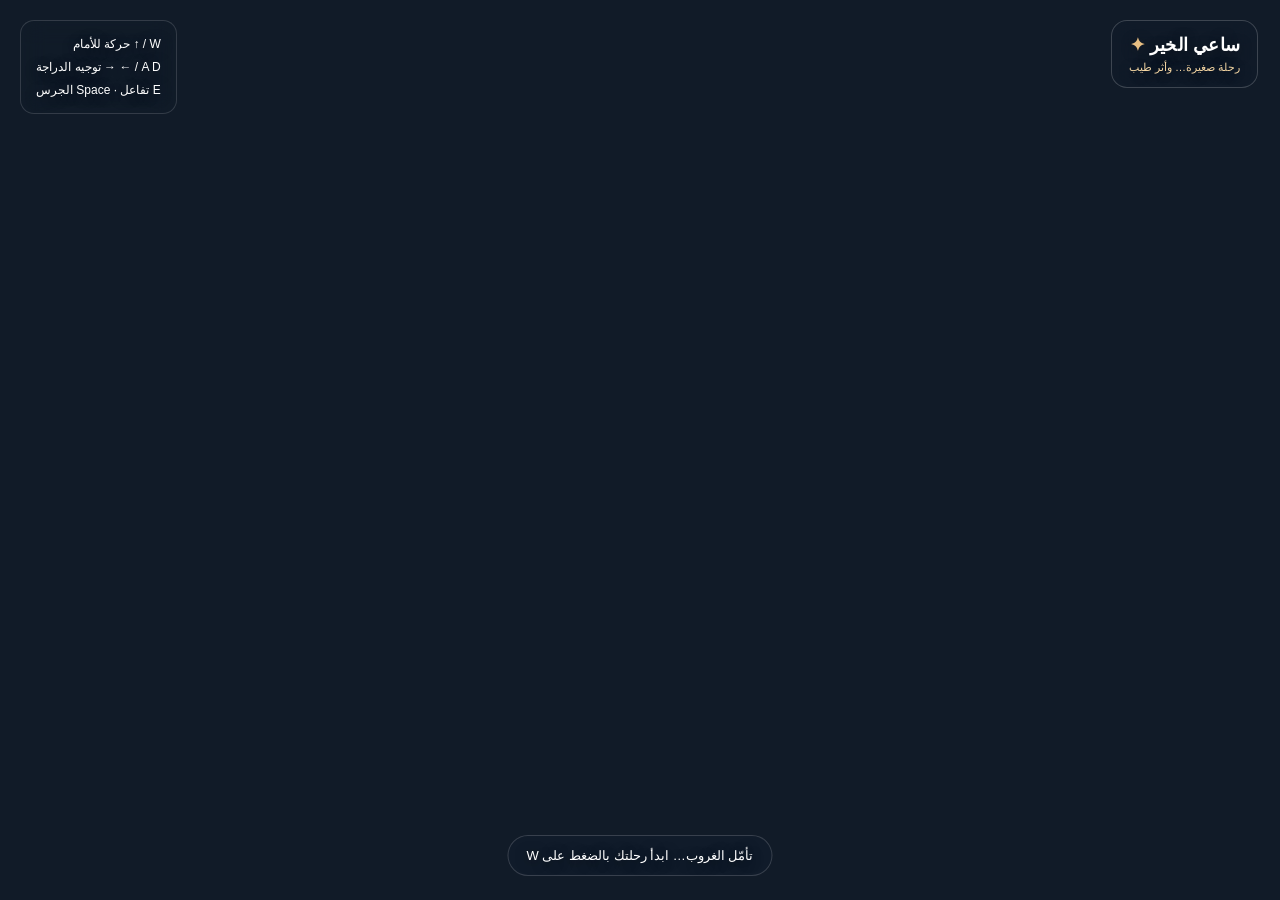
==== cinematic-preview.html @ 16dd8f99 "Add cinematic 3D gameplay prototype" ====
<!doctype html>
<html lang="ar" dir="rtl">
<head>
<meta charset="utf-8"><meta name="viewport" content="width=device-width,initial-scale=1,maximum-scale=1,user-scalable=no">
<title>ساعي الخير — النسخة السينمائية التجريبية</title>
<style>
:root{color-scheme:dark}*{box-sizing:border-box}html,body{margin:0;width:100%;height:100%;overflow:hidden;background:#111b28;font-family:Tahoma,Arial,sans-serif}canvas{display:block}
#hud{position:fixed;inset:0;pointer-events:none;color:#fff;text-shadow:0 2px 12px #1118}
.top{position:absolute;top:20px;right:22px;padding:13px 17px;border:1px solid #ffffff30;border-radius:16px;background:#101c2b75;backdrop-filter:blur(14px)}.brand{font-size:18px;font-weight:700;letter-spacing:.2px}.sub{font-size:11px;color:#f4d6a3;margin-top:5px}
#help{position:absolute;left:20px;top:20px;padding:12px 15px;background:#101c2b70;border:1px solid #ffffff25;border-radius:14px;font-size:12px;line-height:1.9;backdrop-filter:blur(12px)}
#status{position:absolute;bottom:24px;right:50%;transform:translateX(50%);padding:12px 18px;border-radius:999px;background:#111c2bd9;border:1px solid #ffffff2a;font-size:13px;white-space:nowrap;max-width:90vw;text-align:center}
#interact{position:absolute;bottom:83px;right:50%;transform:translateX(50%);pointer-events:auto;border:1px solid #f7d39c80;border-radius:999px;background:#d9a86b;color:#17202a;font-weight:bold;padding:12px 24px;font-size:14px;display:none;cursor:pointer;box-shadow:0 8px 30px #0004}
#touch{position:absolute;bottom:22px;left:20px;display:none;gap:9px;pointer-events:auto;direction:ltr}.touchbtn{width:55px;height:55px;border-radius:50%;border:1px solid #ffffff50;background:#142235a8;color:#fff;font-size:20px;touch-action:none}
#fade{position:absolute;inset:0;background:#111b28;opacity:1;pointer-events:none;animation:reveal 1.5s ease forwards}@keyframes reveal{to{opacity:0}}
@media(max-width:700px){#help{top:auto;bottom:20px;left:12px;font-size:10px;padding:8px 10px}.top{top:12px;right:12px}.brand{font-size:15px}#touch{display:flex;bottom:100px;left:12px}.touchbtn{width:48px;height:48px}#status{bottom:20px;font-size:11px;max-width:65vw;white-space:normal}}
</style></head>
<body>
<div id="hud"><div class="top"><div class="brand">ساعي الخير <span style="color:#e8bf83">✦</span></div><div class="sub">رحلة صغيرة… وأثر طيب</div></div>
<div id="help">W / ↑ حركة للأمام<br>A D / ← → توجيه الدراجة<br>E تفاعل · Space الجرس</div>
<div id="status">تأمّل الغروب… ابدأ رحلتك بالضغط على W</div><button id="interact">اسقِ القطة · E</button>
<div id="touch"><button class="touchbtn" data-key="ArrowLeft">←</button><button class="touchbtn" data-key="ArrowUp">↑</button><button class="touchbtn" data-key="ArrowRight">→</button></div></div><div id="fade"></div>
<script type="module">
import * as THREE from 'https://cdn.jsdelivr.net/npm/three@0.160.0/build/three.module.js';
const scene=new THREE.Scene();scene.background=new THREE.Color(0xefa879);scene.fog=new THREE.FogExp2(0xb98779,.009);
const camera=new THREE.PerspectiveCamera(57,innerWidth/innerHeight,.1,500);camera.position.set(0,4.2,10);
const renderer=new THREE.WebGLRenderer({antialias:true,powerPreference:'high-performance'});renderer.setSize(innerWidth,innerHeight);renderer.setPixelRatio(Math.min(devicePixelRatio,1.8));renderer.shadowMap.enabled=true;renderer.shadowMap.type=THREE.PCFSoftShadowMap;renderer.toneMapping=THREE.ACESFilmicToneMapping;renderer.toneMappingExposure=1.12;renderer.outputColorSpace=THREE.SRGBColorSpace;document.body.appendChild(renderer.domElement);
scene.add(new THREE.HemisphereLight(0xc8ddff,0x745345,2.0));
const sun=new THREE.DirectionalLight(0xffc58c,3.3);sun.position.set(-28,35,-45);sun.castShadow=true;sun.shadow.mapSize.set(2048,2048);sun.shadow.camera.left=-42;sun.shadow.camera.right=42;sun.shadow.camera.top=42;sun.shadow.camera.bottom=-42;sun.shadow.bias=-.0002;scene.add(sun);
const fill=new THREE.DirectionalLight(0x9cb9e8,.65);fill.position.set(20,8,15);scene.add(fill);
const groundMat=new THREE.MeshStandardMaterial({color:0x77795a,roughness:1});
const ground=new THREE.Mesh(new THREE.PlaneGeometry(500,500),groundMat);ground.rotation.x=-Math.PI/2;ground.position.y=-.08;ground.receiveShadow=true;scene.add(ground);
// procedural sky gradient
const skyCanvas=document.createElement('canvas');skyCanvas.width=4;skyCanvas.height=256;const ctx=skyCanvas.getContext('2d');const grad=ctx.createLinearGradient(0,0,0,256);grad.addColorStop(0,'#344e70');grad.addColorStop(.42,'#b97c82');grad.addColorStop(.72,'#f5b17f');grad.addColorStop(1,'#ffe0a3');ctx.fillStyle=grad;ctx.fillRect(0,0,4,256);const skyTex=new THREE.CanvasTexture(skyCanvas);skyTex.colorSpace=THREE.SRGBColorSpace;const sky=new THREE.Mesh(new THREE.SphereGeometry(300,32,18),new THREE.MeshBasicMaterial({map:skyTex,side:THREE.BackSide,depthWrite:false}));scene.add(sky);
const sunDisc=new THREE.Mesh(new THREE.SphereGeometry(5,32,24),new THREE.MeshBasicMaterial({color:0xffd19a}));sunDisc.position.set(-38,20,-105);scene.add(sunDisc);
function mat(color,roughness=.9,metalness=0){return new THREE.MeshStandardMaterial({color,roughness,metalness})}
const roadMat=mat(0x45474a,1),edgeMat=mat(0xb4a18b,1),lineMat=mat(0xe8d4a9,1);
const road=new THREE.Mesh(new THREE.PlaneGeometry(9,500),roadMat);road.rotation.x=-Math.PI/2;road.position.set(0,.005,-180);road.receiveShadow=true;scene.add(road);
for(const x of [-4.65,4.65]){const edge=new THREE.Mesh(new THREE.BoxGeometry(.12,.04,500),edgeMat);edge.position.set(x,.025,-180);scene.add(edge)}
for(let z=50;z>-420;z-=10){const dash=new THREE.Mesh(new THREE.BoxGeometry(.11,.018,4.2),lineMat);dash.position.set(0,.025,z);scene.add(dash)}
// fields with subtle bands
for(let side of [-1,1]){for(let i=0;i<8;i++){const strip=new THREE.Mesh(new THREE.PlaneGeometry(48,500),mat(i%2?0x858361:0x777b57));strip.rotation.x=-Math.PI/2;strip.position.set(side*(29+i*48),-.045,-180);scene.add(strip)}}
// tree models, varied canopy clusters
const trunkMat=mat(0x594032),leafMats=[mat(0x3d5b43),mat(0x506b49),mat(0x68754b),mat(0x786d4d)];
function makeTree(x,z,s){const g=new THREE.Group();const trunk=new THREE.Mesh(new THREE.CylinderGeometry(.12*s,.22*s,2.4*s,7),trunkMat);trunk.position.y=1.2*s;trunk.castShadow=true;g.add(trunk);const count=3+Math.floor(Math.random()*3);for(let i=0;i<count;i++){const r=(.65+Math.random()*.48)*s;const c=new THREE.Mesh(new THREE.IcosahedronGeometry(r,1),leafMats[Math.floor(Math.random()*leafMats.length)]);c.position.set((Math.random()-.5)*.8*s,(2.15+Math.random()*1.15)*s,(Math.random()-.5)*.7*s);c.scale.y=.85+Math.random()*.45;c.castShadow=true;c.receiveShadow=true;g.add(c)}g.position.set(x,0,z);scene.add(g);return g}
for(let z=40;z>-390;z-=8){for(const side of [-1,1]){if(Math.random()>.16)makeTree(side*(7+Math.random()*16),z+(Math.random()-.5)*4,.65+Math.random()*1.05)}}
// small rural homes
function house(x,z,s=1){const g=new THREE.Group();const wall=new THREE.Mesh(new THREE.BoxGeometry(4*s,2.6*s,3.3*s),mat(Math.random()>.5?0xc6ad8c:0xb99c7d));wall.position.y=1.3*s;wall.castShadow=true;wall.receiveShadow=true;g.add(wall);const roof=new THREE.Mesh(new THREE.ConeGeometry(3.1*s,1.7*s,4),mat(0x784e3b));roof.position.y=3.25*s;roof.rotation.y=Math.PI/4;roof.castShadow=true;g.add(roof);const door=new THREE.Mesh(new THREE.BoxGeometry(.7*s,1.45*s,.08*s),mat(0x49372e));door.position.set(.5*s,.72*s,1.69*s);g.add(door);for(const wx of [-1.25,1.25]){const win=new THREE.Mesh(new THREE.BoxGeometry(.6*s,.65*s,.08*s),new THREE.MeshStandardMaterial({color:0xf5c78c,emissive:0x9a5e28,emissiveIntensity:.35}));win.position.set(wx*s,1.55*s,1.69*s);g.add(win)}g.position.set(x,0,z);scene.add(g);return g}
house(-12,-35,1.1);house(15,-70,.85);house(-17,-115,.8);house(14,-155,1.1);house(-13,-205,.9);
// mosque ahead: dome, walls, arched entry hint, minaret
const mosque=new THREE.Group();const mw=new THREE.Mesh(new THREE.BoxGeometry(10,4.2,7),mat(0xd7c8ad));mw.position.y=2.1;mw.castShadow=true;mw.receiveShadow=true;mosque.add(mw);const dome=new THREE.Mesh(new THREE.SphereGeometry(3.2,32,20,0,Math.PI*2,0,Math.PI/2),mat(0x65877d,.55));dome.scale.y=.85;dome.position.set(0,4.2,0);dome.castShadow=true;mosque.add(dome);const minaret=new THREE.Mesh(new THREE.CylinderGeometry(.48,.7,9,12),mat(0xe0d2b8));minaret.position.set(-6,4.5,-1);minaret.castShadow=true;mosque.add(minaret);const cap=new THREE.Mesh(new THREE.ConeGeometry(.7,1.5,12),mat(0x64877d));cap.position.set(-6,9.7,-1);mosque.add(cap);const crescent=new THREE.Mesh(new THREE.TorusGeometry(.42,.07,8,24),new THREE.MeshStandardMaterial({color:0xeacb7d,metalness:.5,roughness:.35}));crescent.position.set(-6,10.5,-1);crescent.rotation.y=Math.PI/2;mosque.add(crescent);const entry=new THREE.Mesh(new THREE.BoxGeometry(1.5,2.4,.12),mat(0x5c5144));entry.position.set(0,1.2,3.56);mosque.add(entry);mosque.position.set(10,0,-245);scene.add(mosque);
// bicycle and rider, oriented forward toward -Z
const bike=new THREE.Group();scene.add(bike);
const metal=mat(0x2e4046,.35,.65),rubber=mat(0x171b1e),skin=mat(0xb9815d),cloth=mat(0x3c6a66),pants=mat(0x303d49),shoe=mat(0x292a2b);
function rod(a,b,r,m,parent){const d=new THREE.Vector3().subVectors(b,a);const mesh=new THREE.Mesh(new THREE.CylinderGeometry(r,r,d.length(),8),m);mesh.position.copy(a).add(b).multiplyScalar(.5);mesh.quaternion.setFromUnitVectors(new THREE.Vector3(0,1,0),d.normalize());mesh.castShadow=true;parent.add(mesh);return mesh}
function wheel(z){const w=new THREE.Group();w.position.set(0,.62,z);const tor=new THREE.Mesh(new THREE.TorusGeometry(.62,.055,10,32),rubber);tor.rotation.y=Math.PI/2;w.add(tor);const hub=new THREE.Mesh(new THREE.CylinderGeometry(.08,.08,.13,12),metal);hub.rotation.z=Math.PI/2;w.add(hub);for(let i=0;i<12;i++){const a=i*Math.PI/6;rod(new THREE.Vector3(-.03,Math.cos(a)*.56,Math.sin(a)*.56),new THREE.Vector3(.03,Math.cos(a)*.56,Math.sin(a)*.56),.012,metal,w)}bike.add(w);return w}
const w1=wheel(-1.08),w2=wheel(1.0);
const pRear=new THREE.Vector3(0,.62,1),pSeat=new THREE.Vector3(0,1.28,.15),pHead=new THREE.Vector3(0,1.18,-.56),pFront=new THREE.Vector3(0,.62,-1.08);
rod(pRear,pSeat,.055,metal,bike);rod(pSeat,pHead,.055,metal,bike);rod(pHead,pFront,.055,metal,bike);rod(pSeat,new THREE.Vector3(0,.62,-.04),.055,metal,bike);rod(new THREE.Vector3(0,.62,-.04),pRear,.055,metal,bike);rod(pSeat,new THREE.Vector3(0,1.38,.27),.045,metal,bike);rod(new THREE.Vector3(0,1.38,.27),new THREE.Vector3(0,1.38,.05),.07,rubber,bike);rod(pHead,new THREE.Vector3(0,1.43,-.64),.05,metal,bike);rod(new THREE.Vector3(0,1.43,-.64),new THREE.Vector3(0,1.43,-.25),.045,rubber,bike);
const torso=new THREE.Mesh(new THREE.CapsuleGeometry(.25,.65,5,10),cloth);torso.position.set(0,2.0,-.05);torso.rotation.x=-.35;torso.castShadow=true;bike.add(torso);const head=new THREE.Mesh(new THREE.SphereGeometry(.22,18,14),skin);head.position.set(0,2.55,-.24);head.castShadow=true;bike.add(head);const cap=new THREE.Mesh(new THREE.SphereGeometry(.235,18,12,0,Math.PI*2,0,Math.PI/2),mat(0x2e494a));cap.position.set(0,2.59,-.25);bike.add(cap);
for(const side of [-1,1]){rod(new THREE.Vector3(side*.13,1.95,-.16),new THREE.Vector3(side*.28,1.48,-.52),.075,cloth,bike);rod(new THREE.Vector3(side*.28,1.48,-.52),new THREE.Vector3(side*.12,1.42,-.65),.045,skin,bike);rod(new THREE.Vector3(side*.13,1.8,.1),new THREE.Vector3(side*.17,1.12,.58),.1,pants,bike);rod(new THREE.Vector3(side*.17,1.12,.58),new THREE.Vector3(side*.16,.8,.85),.08,pants,bike);const shoeMesh=new THREE.Mesh(new THREE.BoxGeometry(.22,.12,.35),shoe);shoeMesh.position.set(side*.16,.7,.9);bike.add(shoeMesh)}
// roadside cat and water bowl
const cat=new THREE.Group();const catFur=mat(0xd0b99a);const catDark=mat(0x5b4c42);const body=new THREE.Mesh(new THREE.SphereGeometry(.32,16,12),catFur);body.scale.set(1,.72,.68);body.position.y=.38;cat.add(body);const catHead=new THREE.Mesh(new THREE.SphereGeometry(.22,16,12),catFur);catHead.position.set(0,.59,-.25);cat.add(catHead);for(const sx of [-1,1]){const ear=new THREE.Mesh(new THREE.ConeGeometry(.09,.2,4),catDark);ear.position.set(sx*.13,.79,-.28);cat.add(ear);const leg=new THREE.Mesh(new THREE.CylinderGeometry(.045,.055,.24,8),catFur);leg.position.set(sx*.18,.16,.1);cat.add(leg)}const tail=new THREE.Mesh(new THREE.TorusGeometry(.22,.045,8,16,Math.PI),catFur);tail.position.set(0,.52,.3);tail.rotation.x=Math.PI/2;cat.add(tail);cat.position.set(5,0,-92);scene.add(cat);
const bowl=new THREE.Mesh(new THREE.CylinderGeometry(.32,.25,.12,24),mat(0x7a9da0,.25));bowl.position.set(4.4,.06,-92);scene.add(bowl);const water=new THREE.Mesh(new THREE.CircleGeometry(.25,24),new THREE.MeshStandardMaterial({color:0x80c9d2,metalness:.2,roughness:.2}));water.rotation.x=-Math.PI/2;water.position.set(4.4,.125,-92);scene.add(water);
// fireflies / floating pollen
const particles=new THREE.BufferGeometry();const positions=[];for(let i=0;i<180;i++)positions.push((Math.random()-.5)*55,Math.random()*9+.3,-Math.random()*260);particles.setAttribute('position',new THREE.Float32BufferAttribute(positions,3));const motes=new THREE.Points(particles,new THREE.PointsMaterial({color:0xffd9a0,size:.09,transparent:true,opacity:.62}));scene.add(motes);
let speed=0,steer=0,travel=0,paused=false,catHelped=false;const keys=new Set();const status=document.querySelector('#status'),interact=document.querySelector('#interact');
function bell(){status.textContent='ترنّ نغمة الجرس في هدوء الطريق…';setTimeout(()=>{if(!catHelped)status.textContent='الطريق أمامك… وعلى جانبيه فرص للخير';},1800)}
addEventListener('keydown',e=>{keys.add(e.key.toLowerCase());if([' ','arrowup','arrowdown','arrowleft','arrowright'].includes(e.key.toLowerCase()))e.preventDefault();if(e.key.toLowerCase()==='e')helpCat();if(e.code==='Space')bell();});addEventListener('keyup',e=>keys.delete(e.key.toLowerCase()));
document.querySelectorAll('.touchbtn').forEach(b=>{const k=b.dataset.key.toLowerCase();b.addEventListener('pointerdown',e=>{e.preventDefault();keys.add(k)});['pointerup','pointercancel','pointerleave'].forEach(ev=>b.addEventListener(ev,()=>keys.delete(k)))});
function helpCat(){if(Math.abs(bike.position.z-cat.position.z)<8&&Math.abs(bike.position.x-cat.position.x)<6){catHelped=true;water.material.color.set(0x83dbe1);status.textContent='أحسنت! سقيت قطة عطشى. الخير الصغير يصنع فرقًا.';interact.style.display='none';cat.rotation.y=.15;catHead.position.y=.66}else{status.textContent='اقترب من القطة بجانب الطريق لتسقيها.'}}
interact.addEventListener('click',helpCat);
const clock=new THREE.Clock();const target=new THREE.Vector3();
function animate(){requestAnimationFrame(animate);const dt=Math.min(clock.getDelta(),.04);if(!paused){const forward=keys.has('w')||keys.has('arrowup');const back=keys.has('s')||keys.has('arrowdown');const left=keys.has('a')||keys.has('arrowleft');const right=keys.has('d')||keys.has('arrowright');speed=THREE.MathUtils.damp(speed,forward?8.5:back?-2:0,2.2,dt);steer=THREE.MathUtils.damp(steer,(left?1:0)-(right?1:0),5,dt);bike.position.z-=speed*dt;bike.position.x+=steer*dt*Math.max(.7,Math.abs(speed)*.22);bike.position.x=THREE.MathUtils.clamp(bike.position.x,-3.1,3.1);bike.rotation.y=steer*.16;w1.rotation.x+=speed*dt;w2.rotation.x+=speed*dt;travel+=Math.abs(speed)*dt;
if(!catHelped&&Math.abs(bike.position.z-cat.position.z)<10&&Math.abs(bike.position.x-cat.position.x)<7){interact.style.display='block';status.textContent='توقّف بجوار القطة واضغط E لتسقيها'}else if(!catHelped){interact.style.display='none';if(Math.abs(speed)>.5)status.textContent='مساء هادئ… امضِ على مهل، فالخير في الطريق';}
camera.position.x=THREE.MathUtils.damp(camera.position.x,bike.position.x*.52,2.5,dt);camera.position.y=THREE.MathUtils.damp(camera.position.y,4.1,2,dt);camera.position.z=THREE.MathUtils.damp(camera.position.z,bike.position.z+8.7,2.5,dt);target.set(bike.position.x*.4,1.2,bike.position.z-7);camera.lookAt(target);
motes.position.z=((bike.position.z*.3)%80);if(bike.position.z<-260){bike.position.z=8;status.textContent='وصلت إلى مشارف المسجد. خذ لحظة للتأمل.'}
}renderer.render(scene,camera)}
animate();addEventListener('resize',()=>{camera.aspect=innerWidth/innerHeight;camera.updateProjectionMatrix();renderer.setSize(innerWidth,innerHeight);renderer.setPixelRatio(Math.min(devicePixelRatio,1.8))});
</script></body></html>
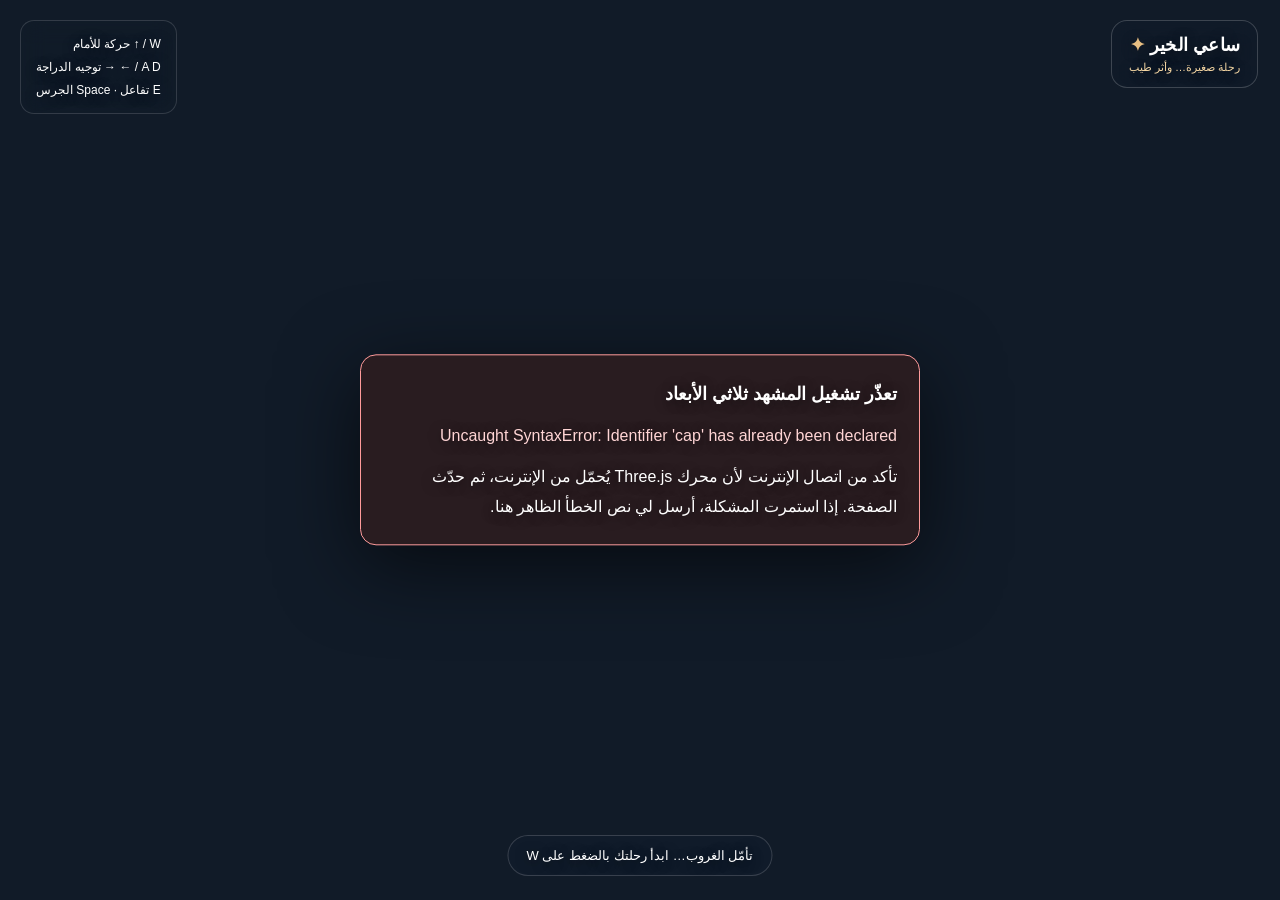
==== commit eb27f342: "Add startup diagnostics and alternate Three.js CDN" ====
--- a/cinematic-preview.html
+++ b/cinematic-preview.html
@@ -17,10 +17,14 @@
 <body>
 <div id="hud"><div class="top"><div class="brand">ساعي الخير <span style="color:#e8bf83">✦</span></div><div class="sub">رحلة صغيرة… وأثر طيب</div></div>
 <div id="help">W / ↑ حركة للأمام<br>A D / ← → توجيه الدراجة<br>E تفاعل · Space الجرس</div>
-<div id="status">تأمّل الغروب… ابدأ رحلتك بالضغط على W</div><button id="interact">اسقِ القطة · E</button>
+<div id="status">تأمّل الغروب… ابدأ رحلتك بالضغط على W</div><div id="boot-error" style="display:none;position:fixed;z-index:9999;left:50%;top:50%;transform:translate(-50%,-50%);width:min(560px,90vw);padding:22px;border-radius:16px;background:#291c20;border:1px solid #ff9b9b;color:#fff;text-align:right;direction:rtl;line-height:1.9;box-shadow:0 20px 80px #0009"><b style="font-size:18px">تعذّر تشغيل المشهد ثلاثي الأبعاد</b><div id="boot-error-detail" style="margin:10px 0;color:#ffd5d5;overflow-wrap:anywhere"></div><div>تأكد من اتصال الإنترنت لأن محرك Three.js يُحمّل من الإنترنت، ثم حدّث الصفحة. إذا استمرت المشكلة، أرسل لي نص الخطأ الظاهر هنا.</div></div><button id="interact">اسقِ القطة · E</button>
 <div id="touch"><button class="touchbtn" data-key="ArrowLeft">←</button><button class="touchbtn" data-key="ArrowUp">↑</button><button class="touchbtn" data-key="ArrowRight">→</button></div></div><div id="fade"></div>
+<script>
+window.addEventListener("error",e=>{const box=document.getElementById("boot-error");if(box){box.style.display="block";document.getElementById("boot-error-detail").textContent=e.message||"تعذّر تحميل ملفات اللعبة."}});
+window.addEventListener("unhandledrejection",e=>{const box=document.getElementById("boot-error");if(box){box.style.display="block";document.getElementById("boot-error-detail").textContent=String(e.reason||"تعذّر تحميل محرك الرسوميات.")}});
+</script>
 <script type="module">
-import * as THREE from 'https://cdn.jsdelivr.net/npm/three@0.160.0/build/three.module.js';
+import * as THREE from 'https://esm.sh/three@0.160.0';
 const scene=new THREE.Scene();scene.background=new THREE.Color(0xefa879);scene.fog=new THREE.FogExp2(0xb98779,.009);
 const camera=new THREE.PerspectiveCamera(57,innerWidth/innerHeight,.1,500);camera.position.set(0,4.2,10);
 const renderer=new THREE.WebGLRenderer({antialias:true,powerPreference:'high-performance'});renderer.setSize(innerWidth,innerHeight);renderer.setPixelRatio(Math.min(devicePixelRatio,1.8));renderer.shadowMap.enabled=true;renderer.shadowMap.type=THREE.PCFSoftShadowMap;renderer.toneMapping=THREE.ACESFilmicToneMapping;renderer.toneMappingExposure=1.12;renderer.outputColorSpace=THREE.SRGBColorSpace;document.body.appendChild(renderer.domElement);
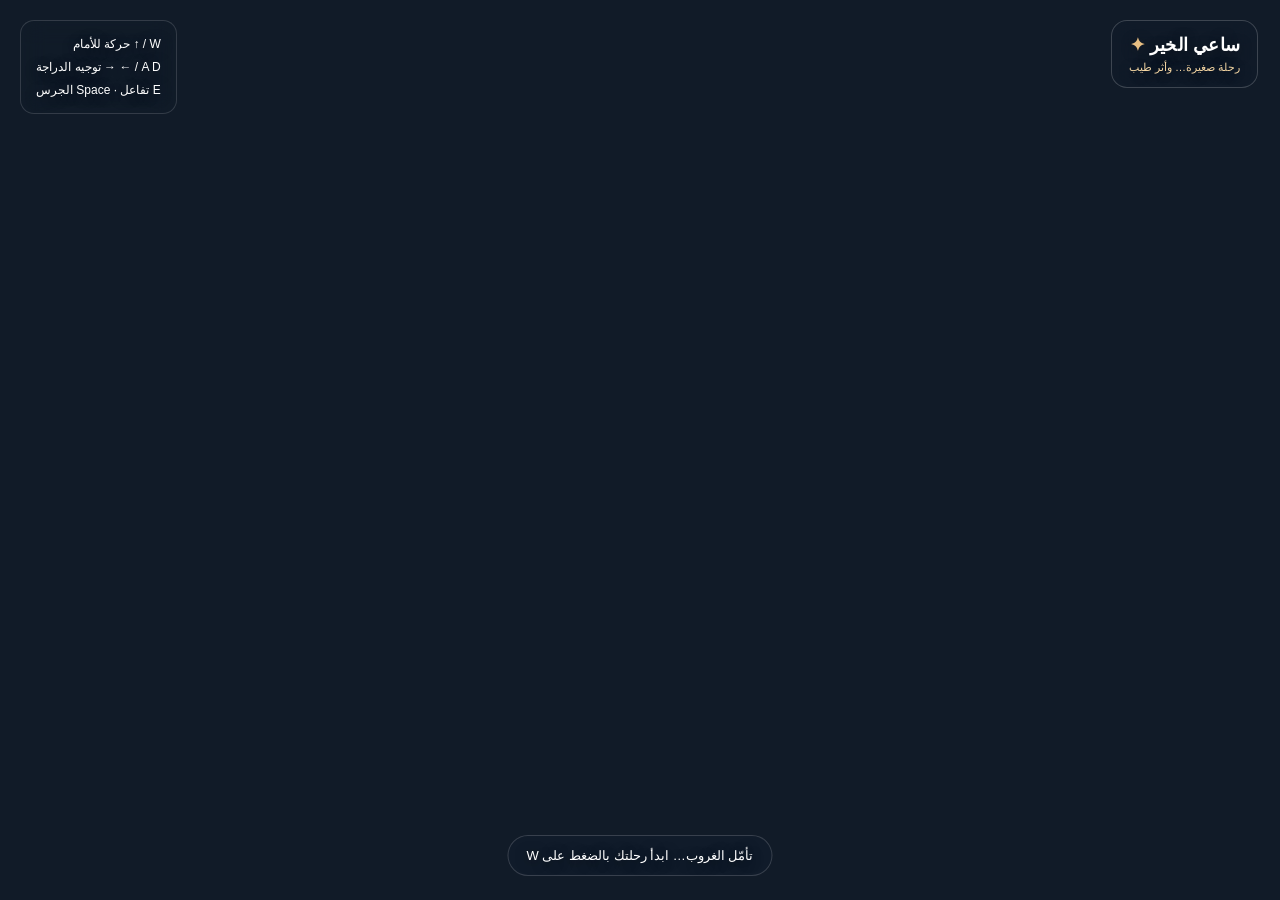
==== commit 0fcd1dac: "Fix duplicate cap declaration preventing game startup" ====
--- a/cinematic-preview.html
+++ b/cinematic-preview.html
@@ -51,7 +51,7 @@
 function house(x,z,s=1){const g=new THREE.Group();const wall=new THREE.Mesh(new THREE.BoxGeometry(4*s,2.6*s,3.3*s),mat(Math.random()>.5?0xc6ad8c:0xb99c7d));wall.position.y=1.3*s;wall.castShadow=true;wall.receiveShadow=true;g.add(wall);const roof=new THREE.Mesh(new THREE.ConeGeometry(3.1*s,1.7*s,4),mat(0x784e3b));roof.position.y=3.25*s;roof.rotation.y=Math.PI/4;roof.castShadow=true;g.add(roof);const door=new THREE.Mesh(new THREE.BoxGeometry(.7*s,1.45*s,.08*s),mat(0x49372e));door.position.set(.5*s,.72*s,1.69*s);g.add(door);for(const wx of [-1.25,1.25]){const win=new THREE.Mesh(new THREE.BoxGeometry(.6*s,.65*s,.08*s),new THREE.MeshStandardMaterial({color:0xf5c78c,emissive:0x9a5e28,emissiveIntensity:.35}));win.position.set(wx*s,1.55*s,1.69*s);g.add(win)}g.position.set(x,0,z);scene.add(g);return g}
 house(-12,-35,1.1);house(15,-70,.85);house(-17,-115,.8);house(14,-155,1.1);house(-13,-205,.9);
 // mosque ahead: dome, walls, arched entry hint, minaret
-const mosque=new THREE.Group();const mw=new THREE.Mesh(new THREE.BoxGeometry(10,4.2,7),mat(0xd7c8ad));mw.position.y=2.1;mw.castShadow=true;mw.receiveShadow=true;mosque.add(mw);const dome=new THREE.Mesh(new THREE.SphereGeometry(3.2,32,20,0,Math.PI*2,0,Math.PI/2),mat(0x65877d,.55));dome.scale.y=.85;dome.position.set(0,4.2,0);dome.castShadow=true;mosque.add(dome);const minaret=new THREE.Mesh(new THREE.CylinderGeometry(.48,.7,9,12),mat(0xe0d2b8));minaret.position.set(-6,4.5,-1);minaret.castShadow=true;mosque.add(minaret);const cap=new THREE.Mesh(new THREE.ConeGeometry(.7,1.5,12),mat(0x64877d));cap.position.set(-6,9.7,-1);mosque.add(cap);const crescent=new THREE.Mesh(new THREE.TorusGeometry(.42,.07,8,24),new THREE.MeshStandardMaterial({color:0xeacb7d,metalness:.5,roughness:.35}));crescent.position.set(-6,10.5,-1);crescent.rotation.y=Math.PI/2;mosque.add(crescent);const entry=new THREE.Mesh(new THREE.BoxGeometry(1.5,2.4,.12),mat(0x5c5144));entry.position.set(0,1.2,3.56);mosque.add(entry);mosque.position.set(10,0,-245);scene.add(mosque);
+const mosque=new THREE.Group();const mw=new THREE.Mesh(new THREE.BoxGeometry(10,4.2,7),mat(0xd7c8ad));mw.position.y=2.1;mw.castShadow=true;mw.receiveShadow=true;mosque.add(mw);const dome=new THREE.Mesh(new THREE.SphereGeometry(3.2,32,20,0,Math.PI*2,0,Math.PI/2),mat(0x65877d,.55));dome.scale.y=.85;dome.position.set(0,4.2,0);dome.castShadow=true;mosque.add(dome);const minaret=new THREE.Mesh(new THREE.CylinderGeometry(.48,.7,9,12),mat(0xe0d2b8));minaret.position.set(-6,4.5,-1);minaret.castShadow=true;mosque.add(minaret);const mosqueCap=new THREE.Mesh(new THREE.ConeGeometry(.7,1.5,12),mat(0x64877d));mosqueCap.position.set(-6,9.7,-1);mosque.add(mosqueCap);const crescent=new THREE.Mesh(new THREE.TorusGeometry(.42,.07,8,24),new THREE.MeshStandardMaterial({color:0xeacb7d,metalness:.5,roughness:.35}));crescent.position.set(-6,10.5,-1);crescent.rotation.y=Math.PI/2;mosque.add(crescent);const entry=new THREE.Mesh(new THREE.BoxGeometry(1.5,2.4,.12),mat(0x5c5144));entry.position.set(0,1.2,3.56);mosque.add(entry);mosque.position.set(10,0,-245);scene.add(mosque);
 // bicycle and rider, oriented forward toward -Z
 const bike=new THREE.Group();scene.add(bike);
 const metal=mat(0x2e4046,.35,.65),rubber=mat(0x171b1e),skin=mat(0xb9815d),cloth=mat(0x3c6a66),pants=mat(0x303d49),shoe=mat(0x292a2b);
@@ -60,7 +60,7 @@
 const w1=wheel(-1.08),w2=wheel(1.0);
 const pRear=new THREE.Vector3(0,.62,1),pSeat=new THREE.Vector3(0,1.28,.15),pHead=new THREE.Vector3(0,1.18,-.56),pFront=new THREE.Vector3(0,.62,-1.08);
 rod(pRear,pSeat,.055,metal,bike);rod(pSeat,pHead,.055,metal,bike);rod(pHead,pFront,.055,metal,bike);rod(pSeat,new THREE.Vector3(0,.62,-.04),.055,metal,bike);rod(new THREE.Vector3(0,.62,-.04),pRear,.055,metal,bike);rod(pSeat,new THREE.Vector3(0,1.38,.27),.045,metal,bike);rod(new THREE.Vector3(0,1.38,.27),new THREE.Vector3(0,1.38,.05),.07,rubber,bike);rod(pHead,new THREE.Vector3(0,1.43,-.64),.05,metal,bike);rod(new THREE.Vector3(0,1.43,-.64),new THREE.Vector3(0,1.43,-.25),.045,rubber,bike);
-const torso=new THREE.Mesh(new THREE.CapsuleGeometry(.25,.65,5,10),cloth);torso.position.set(0,2.0,-.05);torso.rotation.x=-.35;torso.castShadow=true;bike.add(torso);const head=new THREE.Mesh(new THREE.SphereGeometry(.22,18,14),skin);head.position.set(0,2.55,-.24);head.castShadow=true;bike.add(head);const cap=new THREE.Mesh(new THREE.SphereGeometry(.235,18,12,0,Math.PI*2,0,Math.PI/2),mat(0x2e494a));cap.position.set(0,2.59,-.25);bike.add(cap);
+const torso=new THREE.Mesh(new THREE.CapsuleGeometry(.25,.65,5,10),cloth);torso.position.set(0,2.0,-.05);torso.rotation.x=-.35;torso.castShadow=true;bike.add(torso);const head=new THREE.Mesh(new THREE.SphereGeometry(.22,18,14),skin);head.position.set(0,2.55,-.24);head.castShadow=true;bike.add(head);const riderCap=new THREE.Mesh(new THREE.SphereGeometry(.235,18,12,0,Math.PI*2,0,Math.PI/2),mat(0x2e494a));riderCap.position.set(0,2.59,-.25);bike.add(riderCap);
 for(const side of [-1,1]){rod(new THREE.Vector3(side*.13,1.95,-.16),new THREE.Vector3(side*.28,1.48,-.52),.075,cloth,bike);rod(new THREE.Vector3(side*.28,1.48,-.52),new THREE.Vector3(side*.12,1.42,-.65),.045,skin,bike);rod(new THREE.Vector3(side*.13,1.8,.1),new THREE.Vector3(side*.17,1.12,.58),.1,pants,bike);rod(new THREE.Vector3(side*.17,1.12,.58),new THREE.Vector3(side*.16,.8,.85),.08,pants,bike);const shoeMesh=new THREE.Mesh(new THREE.BoxGeometry(.22,.12,.35),shoe);shoeMesh.position.set(side*.16,.7,.9);bike.add(shoeMesh)}
 // roadside cat and water bowl
 const cat=new THREE.Group();const catFur=mat(0xd0b99a);const catDark=mat(0x5b4c42);const body=new THREE.Mesh(new THREE.SphereGeometry(.32,16,12),catFur);body.scale.set(1,.72,.68);body.position.y=.38;cat.add(body);const catHead=new THREE.Mesh(new THREE.SphereGeometry(.22,16,12),catFur);catHead.position.set(0,.59,-.25);cat.add(catHead);for(const sx of [-1,1]){const ear=new THREE.Mesh(new THREE.ConeGeometry(.09,.2,4),catDark);ear.position.set(sx*.13,.79,-.28);cat.add(ear);const leg=new THREE.Mesh(new THREE.CylinderGeometry(.045,.055,.24,8),catFur);leg.position.set(sx*.18,.16,.1);cat.add(leg)}const tail=new THREE.Mesh(new THREE.TorusGeometry(.22,.045,8,16,Math.PI),catFur);tail.position.set(0,.52,.3);tail.rotation.x=Math.PI/2;cat.add(tail);cat.position.set(5,0,-92);scene.add(cat);
